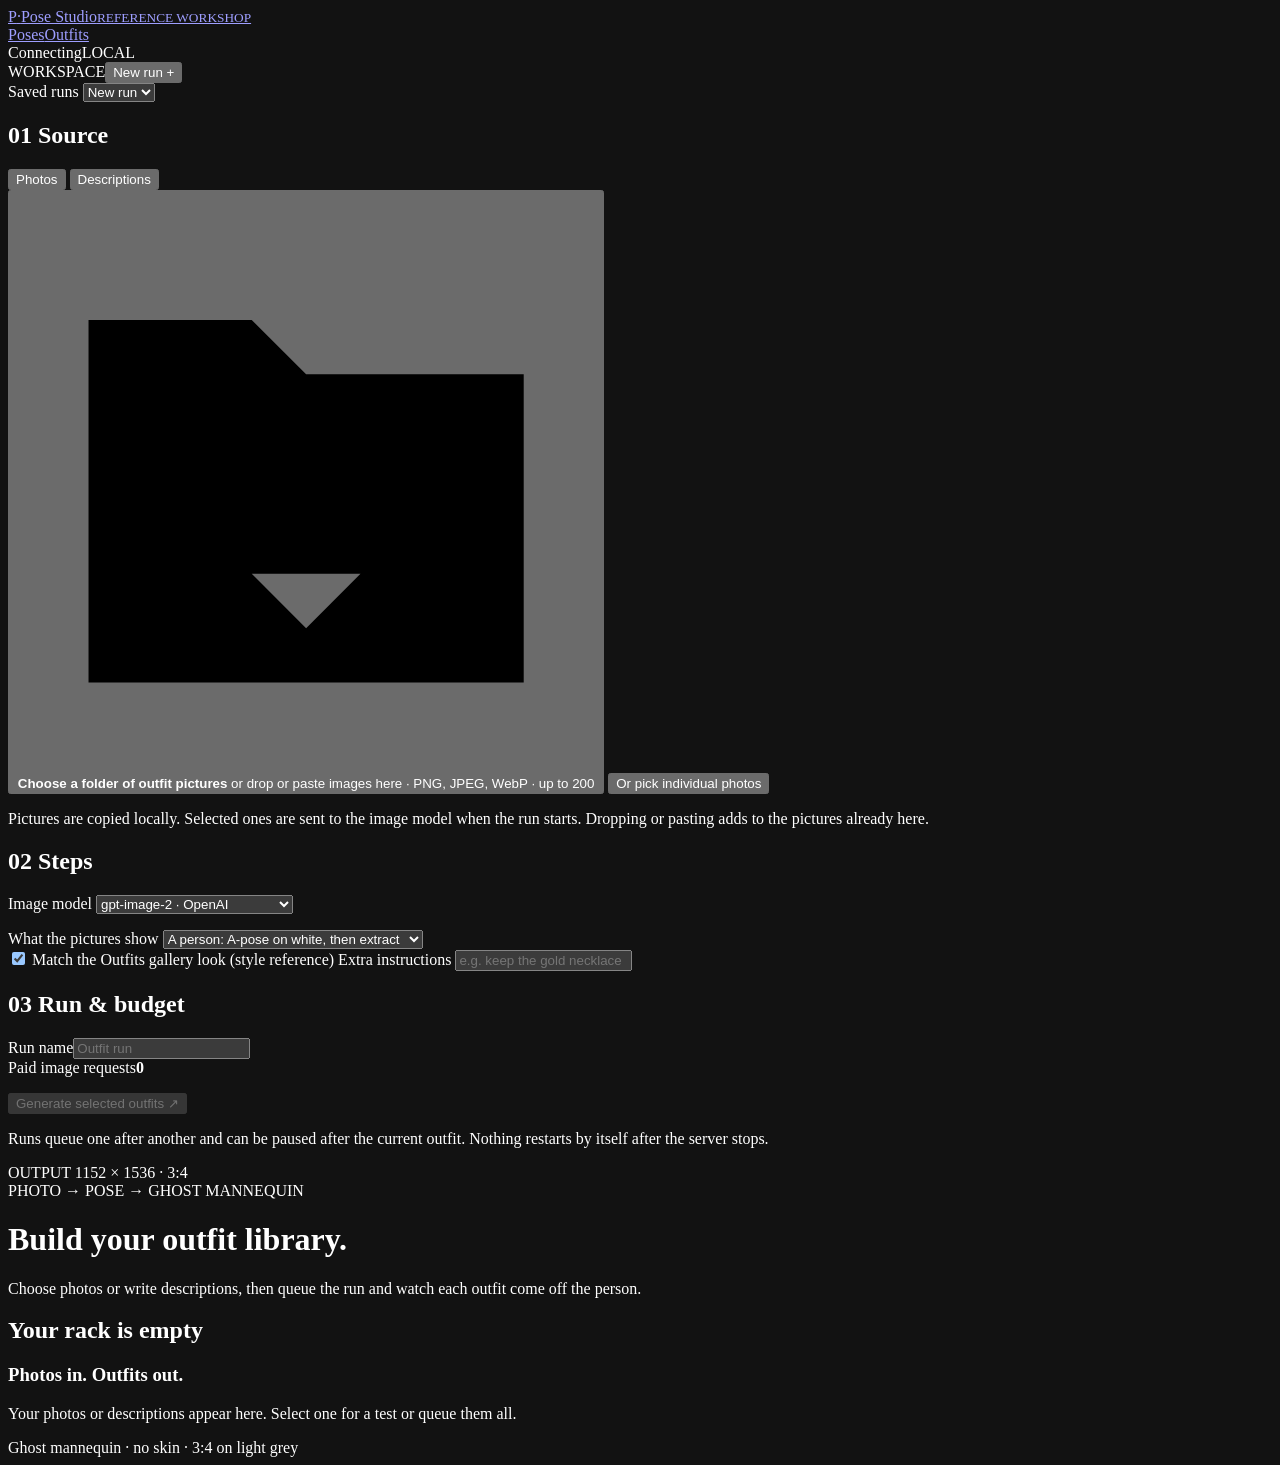
==== scripts/pose_studio_web/outfits.html @ 36d77793 "Pose Studio Outfits page: queued runs from photos, flat lays or collages, and descriptions Photos of" ====
<!doctype html>
<html lang="en">
<head>
  <meta charset="utf-8">
  <meta name="viewport" content="width=device-width, initial-scale=1">
  <meta name="color-scheme" content="dark">
  <title>Outfit Studio</title>
  <link rel="stylesheet" href="/static/studio.css">
  <script src="/static/outfits.js" defer></script>
</head>
<body>
  <header class="topbar">
    <a class="brand" href="/" aria-label="Pose Studio home"><span class="brand-mark">P<span>·</span></span><span>Pose Studio<small>REFERENCE WORKSHOP</small></span></a>
    <nav class="pages"><a href="/">Poses</a><a href="/outfits" aria-current="page">Outfits</a></nav>
    <div class="connection"><span class="dot" id="connection-dot"></span><span id="connection-label">Connecting</span><span class="local-badge">LOCAL</span></div>
  </header>
  <div class="layout">
    <aside class="controls">
      <div class="section-heading"><span class="eyebrow">WORKSPACE</span><button id="new-run" class="text-button" type="button">New run +</button></div>
      <label for="history">Saved runs</label>
      <select id="history"><option value="">New run</option></select>

      <section class="control-section">
        <h2><span class="step">01</span> Source</h2>
        <div class="mode-tabs" role="tablist" aria-label="Outfit source">
          <button id="tab-photo" role="tab" type="button" aria-selected="true">Photos</button>
          <button id="tab-text" role="tab" type="button" aria-selected="false">Descriptions</button>
        </div>
        <div id="photo-mode">
          <button class="dropzone" id="folder-button" type="button">
            <svg viewBox="0 0 32 32" aria-hidden="true"><path d="M4 10V7h9l3 3h12v17H4zM4 13h24M16 17v7m-3-3 3 3 3-3"/></svg>
            <strong id="folder-title">Choose a folder of outfit pictures</strong>
            <span id="folder-subtitle">or drop or paste images here · PNG, JPEG, WebP · up to 200</span>
          </button>
          <button id="files-button" type="button" class="text-button preset">Or pick individual photos</button>
          <input type="file" id="folder-input" webkitdirectory multiple hidden>
          <input type="file" id="files-input" accept="image/png,image/jpeg,image/webp" multiple hidden>
          <progress id="upload-progress" max="1" value="0" hidden aria-label="Photo upload progress"></progress>
          <p class="help">Pictures are copied locally. Selected ones are sent to the image model when the run starts. Dropping or pasting adds to the pictures already here.</p>
        </div>
        <div id="text-mode" hidden>
          <label for="outfit-texts">One outfit per line <span id="text-count" class="label-end"></span></label>
          <textarea id="outfit-texts" rows="8" spellcheck="true" placeholder="a cropped pink cardigan, a white pleated tennis skirt, white crew socks and white sneakers&#10;a navy blazer, cream trousers and brown loafers"></textarea>
          <p class="help">Name the shoes. If you leave them out, the model tends to copy the style reference's loafers.</p>
        </div>
      </section>

      <section class="control-section">
        <h2><span class="step">02</span> Steps</h2>
        <label for="provider">Image model</label>
        <select id="provider">
          <option value="openai">gpt-image-2 · OpenAI</option>
          <option value="spicy">Seedream 5.5 edit · SpicyAPI</option>
        </select>
        <p class="help" id="provider-note"></p>
        <div id="pose-field">
          <label for="pose">What the pictures show</label>
          <select id="pose">
            <option value="a-pose">A person: A-pose on white, then extract</option>
            <option value="i-pose">A person: I-pose on white, then extract</option>
            <option value="skip">A person: extract straight from the photo</option>
            <option value="collage">Flat lay or collage: assemble the pieces</option>
          </select>
        </div>
        <label class="check"><input type="checkbox" id="use-style" checked> Match the Outfits gallery look (style reference)</label>
        <label for="extra">Extra instructions</label>
        <input id="extra" maxlength="1000" placeholder="e.g. keep the gold necklace">
      </section>

      <section class="control-section">
        <h2><span class="step">03</span> Run &amp; budget</h2>
        <label for="run-name">Run name</label><input id="run-name" placeholder="Outfit run" maxlength="100">
        <div class="two-fields" id="spicy-caps" hidden>
          <div><label for="per-image">Cap per image · USD</label><input id="per-image" type="number" min="0.001" step="0.001" value="0.060"></div>
          <div><label for="total-cap">Total cap · USD</label><input id="total-cap" type="number" min="0.001" step="0.01" value="3.00"></div>
        </div>
        <div class="budget"><span>Paid image requests</span><strong id="ceiling">0</strong></div>
        <p class="help" id="budget-note"></p>
        <button id="generate" class="primary" type="button" disabled>Generate selected outfits <span>↗</span></button>
        <p class="help">Runs queue one after another and can be paused after the current outfit. Nothing restarts by itself after the server stops.</p>
      </section>
      <div class="model-label">OUTPUT <span id="output-size">1152 × 1536 · 3:4</span></div>
    </aside>

    <main>
      <div class="workspace-heading"><div><span class="eyebrow">PHOTO → POSE → GHOST MANNEQUIN</span><h1 id="workspace-title">Build your outfit library.</h1><p id="workspace-subtitle">Choose photos or write descriptions, then queue the run and watch each outfit come off the person.</p></div></div>
      <div id="notice" role="alert" hidden></div>
      <div id="run-panel" hidden>
        <div class="run-top"><div><span id="run-state" class="status-pill"></span><span id="run-progress-label"></span></div><div class="run-actions"><button id="reuse" class="secondary" type="button">Use settings for new run</button><button id="pause" class="secondary" type="button">Pause after current</button><button id="resume" class="primary compact" type="button" hidden>Resume run</button></div></div>
        <progress id="run-progress" value="0" max="1" aria-label="Run progress"></progress>
        <div class="run-metrics"><span>Paid requests <strong id="requests">0</strong></span><span id="charged-metric" hidden>Charged ceiling <strong id="charged">$0.000</strong></span><span id="cap-metric" hidden>Total cap <strong id="run-cap">$0.00</strong></span><span>Failed <strong id="failed">0</strong></span></div>
        <p id="run-message" class="help"></p>
        <p class="destination"><span>RUN FOLDER</span><code id="destination"></code></p>
        <section id="curation" class="curation" hidden>
          <div class="curation-heading"><h2>Captions &amp; gallery</h2></div>
          <div class="curation-actions">
            <label for="caption-provider">Vision model</label>
            <select id="caption-provider"><option value="xai">Grok 4.7 · xAI</option><option value="spicy">Nemotron VL · SpicyAPI</option></select>
            <button id="caption" class="secondary" type="button">Caption outfits</button>
            <button id="caption-all" class="text-button" type="button">Redo all captions</button>
          </div>
          <p class="help">Captions write each outfit's label, prompt and tags. One paid vision request per outfit.</p>
          <p id="caption-status" class="help" role="status"></p>
          <div class="save-grid">
            <div><label for="gallery">Gallery folder</label><input id="gallery" list="gallery-list" value="My Outfits" maxlength="60"><datalist id="gallery-list"></datalist></div>
            <div><label for="category">Category when an outfit has none</label><input id="category" value="Custom" maxlength="40"></div>
          </div>
          <button id="save" class="primary compact" type="button">Save outfits to gallery</button>
          <p id="save-status" class="help" role="status"></p>
        </section>
      </div>
      <div class="gallery-toolbar"><div><h2 id="gallery-title">Your rack is empty</h2><span id="gallery-count" class="muted"></span></div><div id="selection-tools" hidden><button id="select-all" type="button" class="text-button">Select all</button><button id="select-none" type="button" class="text-button">Clear</button></div></div>
      <div id="empty-state">
        <h3>Photos in. Outfits out.</h3><p>Your photos or descriptions appear here. Select one for a test or queue them all.</p><span class="empty-footnote">Ghost mannequin · no skin · 3:4 on light grey</span>
      </div>
      <div id="gallery" class="gallery"></div>
    </main>
  </div>
  <dialog id="detail">
    <div class="dialog-header"><div><span class="eyebrow">OUTFIT CHECK</span><h2 id="detail-title"></h2></div><button id="close-detail" class="secondary" type="button">Close</button></div>
    <div class="comparison-caption"><p id="detail-status"></p><div class="comparison-actions"><button id="redo-pose" type="button" class="secondary">Regenerate pose</button><button id="redo-outfit" type="button" class="secondary">Regenerate outfit</button><button id="detail-delete" type="button" class="text-button card-delete">Delete</button><a id="detail-download" download="outfit.png" hidden>Download PNG ↗</a></div></div>
    <div class="comparison-layout">
      <div class="triptych">
        <figure class="stage" id="detail-source"><figcaption>Photo</figcaption><div class="frame"><img alt="Source photo" hidden><span>No photo</span></div></figure>
        <figure class="stage" id="detail-posed"><figcaption>Posed on white</figcaption><div class="frame"><img alt="Posed person on white" hidden><span>Not posed</span></div></figure>
        <figure class="stage" id="detail-outfit"><figcaption>Outfit</figcaption><div class="frame"><img alt="Ghost-mannequin outfit" hidden><span>Not ready</span></div></figure>
      </div>
      <form id="outfit-editor">
        <label for="edit-label">Label</label><input id="edit-label" maxlength="120">
        <label for="edit-prompt">Prompt text</label><textarea id="edit-prompt" rows="4" maxlength="600"></textarea>
        <label for="edit-category">Category</label><input id="edit-category" maxlength="40">
        <label for="edit-tags">Tags · comma separated</label><textarea id="edit-tags" rows="3" maxlength="900"></textarea>
        <div class="drawing-edit-actions"><button id="save-edit" class="primary compact" type="submit">Save changes</button></div>
        <p id="edit-status" class="help" role="status"></p>
      </form>
    </div>
  </dialog>
</body>
</html>
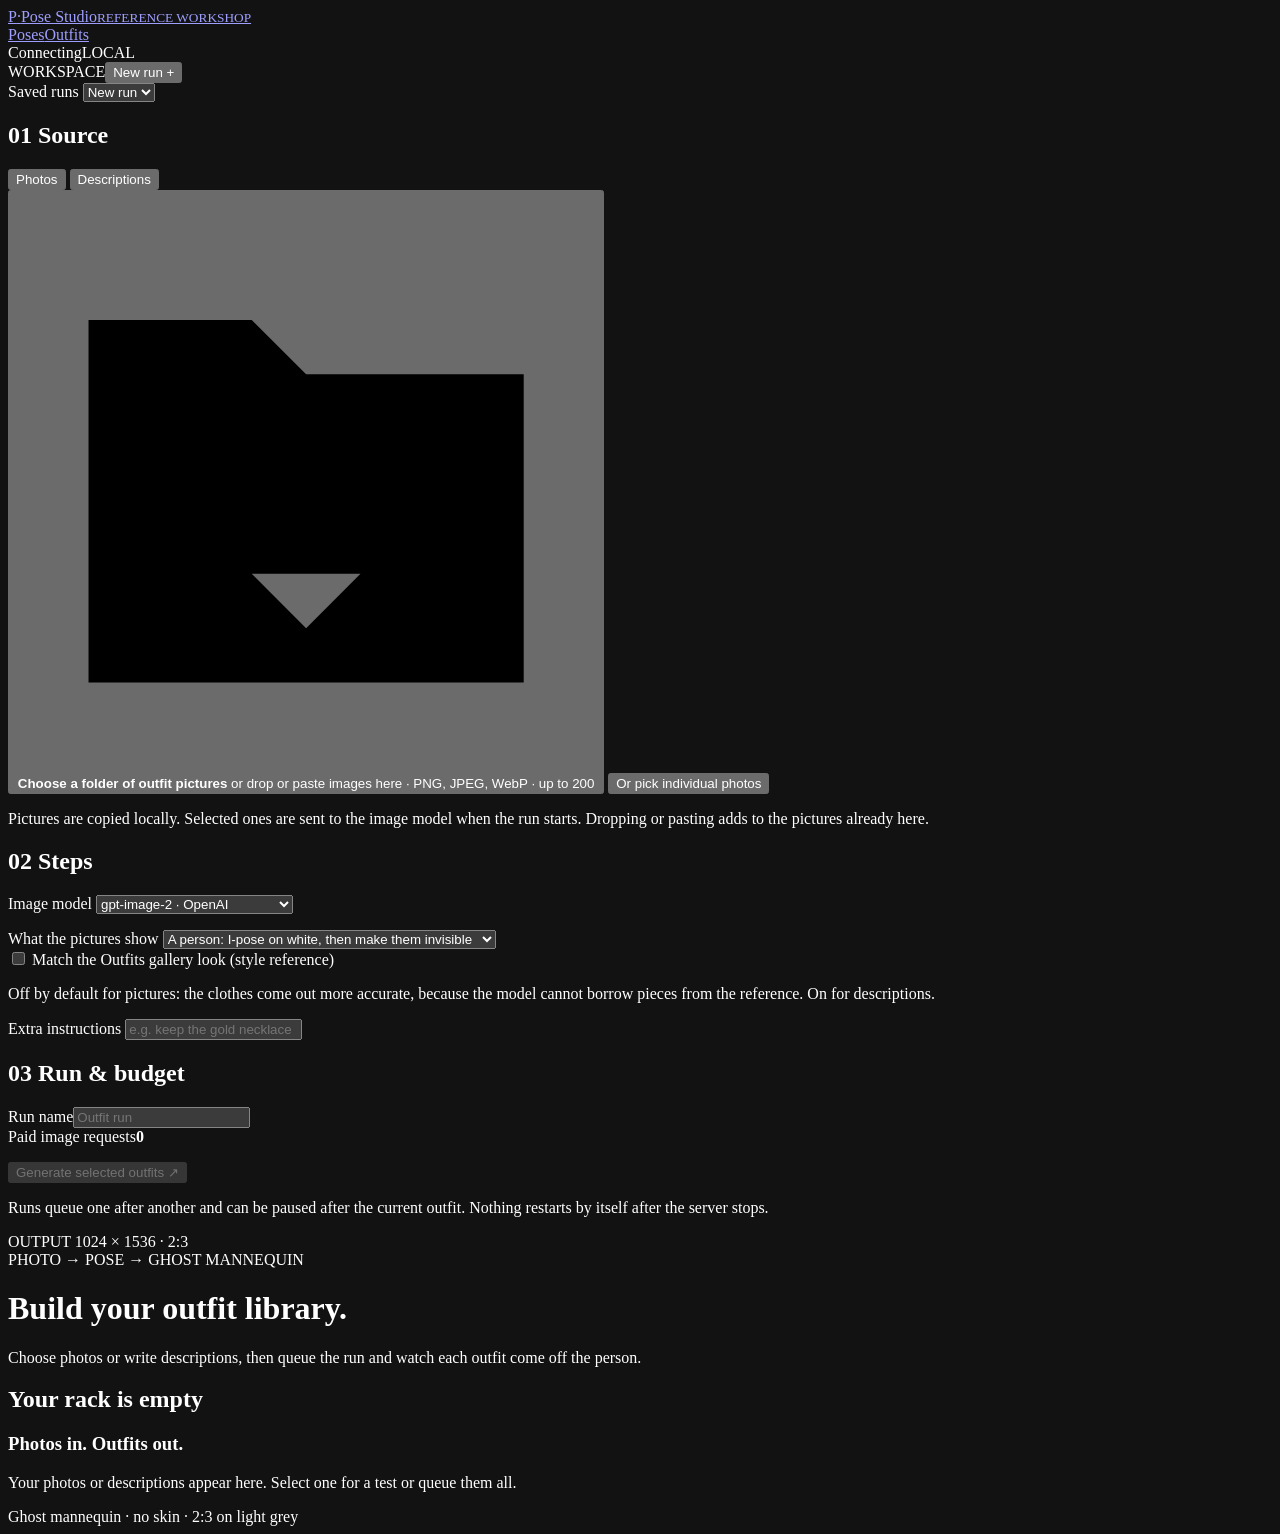
==== commit efc0aed4: "Outfits page: accurate two-step extraction by default, logo and skin check, 2:3 output - Default for" ====
--- a/scripts/pose_studio_web/outfits.html
+++ b/scripts/pose_studio_web/outfits.html
@@ -56,13 +56,14 @@
         <div id="pose-field">
           <label for="pose">What the pictures show</label>
           <select id="pose">
-            <option value="a-pose">A person: A-pose on white, then extract</option>
-            <option value="i-pose">A person: I-pose on white, then extract</option>
+            <option value="i-pose">A person: I-pose on white, then make them invisible</option>
+            <option value="a-pose">A person: A-pose on white, then make them invisible</option>
             <option value="skip">A person: extract straight from the photo</option>
             <option value="collage">Flat lay or collage: assemble the pieces</option>
           </select>
         </div>
-        <label class="check"><input type="checkbox" id="use-style" checked> Match the Outfits gallery look (style reference)</label>
+        <label class="check"><input type="checkbox" id="use-style"> Match the Outfits gallery look (style reference)</label>
+        <p class="help">Off by default for pictures: the clothes come out more accurate, because the model cannot borrow pieces from the reference. On for descriptions.</p>
         <label for="extra">Extra instructions</label>
         <input id="extra" maxlength="1000" placeholder="e.g. keep the gold necklace">
       </section>
@@ -79,7 +80,7 @@
         <button id="generate" class="primary" type="button" disabled>Generate selected outfits <span>↗</span></button>
         <p class="help">Runs queue one after another and can be paused after the current outfit. Nothing restarts by itself after the server stops.</p>
       </section>
-      <div class="model-label">OUTPUT <span id="output-size">1152 × 1536 · 3:4</span></div>
+      <div class="model-label">OUTPUT <span id="output-size">1024 × 1536 · 2:3</span></div>
     </aside>
 
     <main>
@@ -99,7 +100,7 @@
             <button id="caption" class="secondary" type="button">Caption outfits</button>
             <button id="caption-all" class="text-button" type="button">Redo all captions</button>
           </div>
-          <p class="help">Captions write each outfit's label, prompt and tags. One paid vision request per outfit.</p>
+          <p class="help">Captions write each outfit's label, prompt and tags, and check it for logos and visible skin. Flagged outfits are held back from saving. One paid vision request per outfit.</p>
           <p id="caption-status" class="help" role="status"></p>
           <div class="save-grid">
             <div><label for="gallery">Gallery folder</label><input id="gallery" list="gallery-list" value="My Outfits" maxlength="60"><datalist id="gallery-list"></datalist></div>
@@ -111,7 +112,7 @@
       </div>
       <div class="gallery-toolbar"><div><h2 id="gallery-title">Your rack is empty</h2><span id="gallery-count" class="muted"></span></div><div id="selection-tools" hidden><button id="select-all" type="button" class="text-button">Select all</button><button id="select-none" type="button" class="text-button">Clear</button></div></div>
       <div id="empty-state">
-        <h3>Photos in. Outfits out.</h3><p>Your photos or descriptions appear here. Select one for a test or queue them all.</p><span class="empty-footnote">Ghost mannequin · no skin · 3:4 on light grey</span>
+        <h3>Photos in. Outfits out.</h3><p>Your photos or descriptions appear here. Select one for a test or queue them all.</p><span class="empty-footnote">Ghost mannequin · no skin · 2:3 on light grey</span>
       </div>
       <div id="gallery" class="gallery"></div>
     </main>
@@ -130,6 +131,7 @@
         <label for="edit-prompt">Prompt text</label><textarea id="edit-prompt" rows="4" maxlength="600"></textarea>
         <label for="edit-category">Category</label><input id="edit-category" maxlength="40">
         <label for="edit-tags">Tags · comma separated</label><textarea id="edit-tags" rows="3" maxlength="900"></textarea>
+        <label class="check" id="cleared-field" hidden><input type="checkbox" id="edit-cleared"> I checked it: no logo, no skin. Allow saving.</label>
         <div class="drawing-edit-actions"><button id="save-edit" class="primary compact" type="submit">Save changes</button></div>
         <p id="edit-status" class="help" role="status"></p>
       </form>
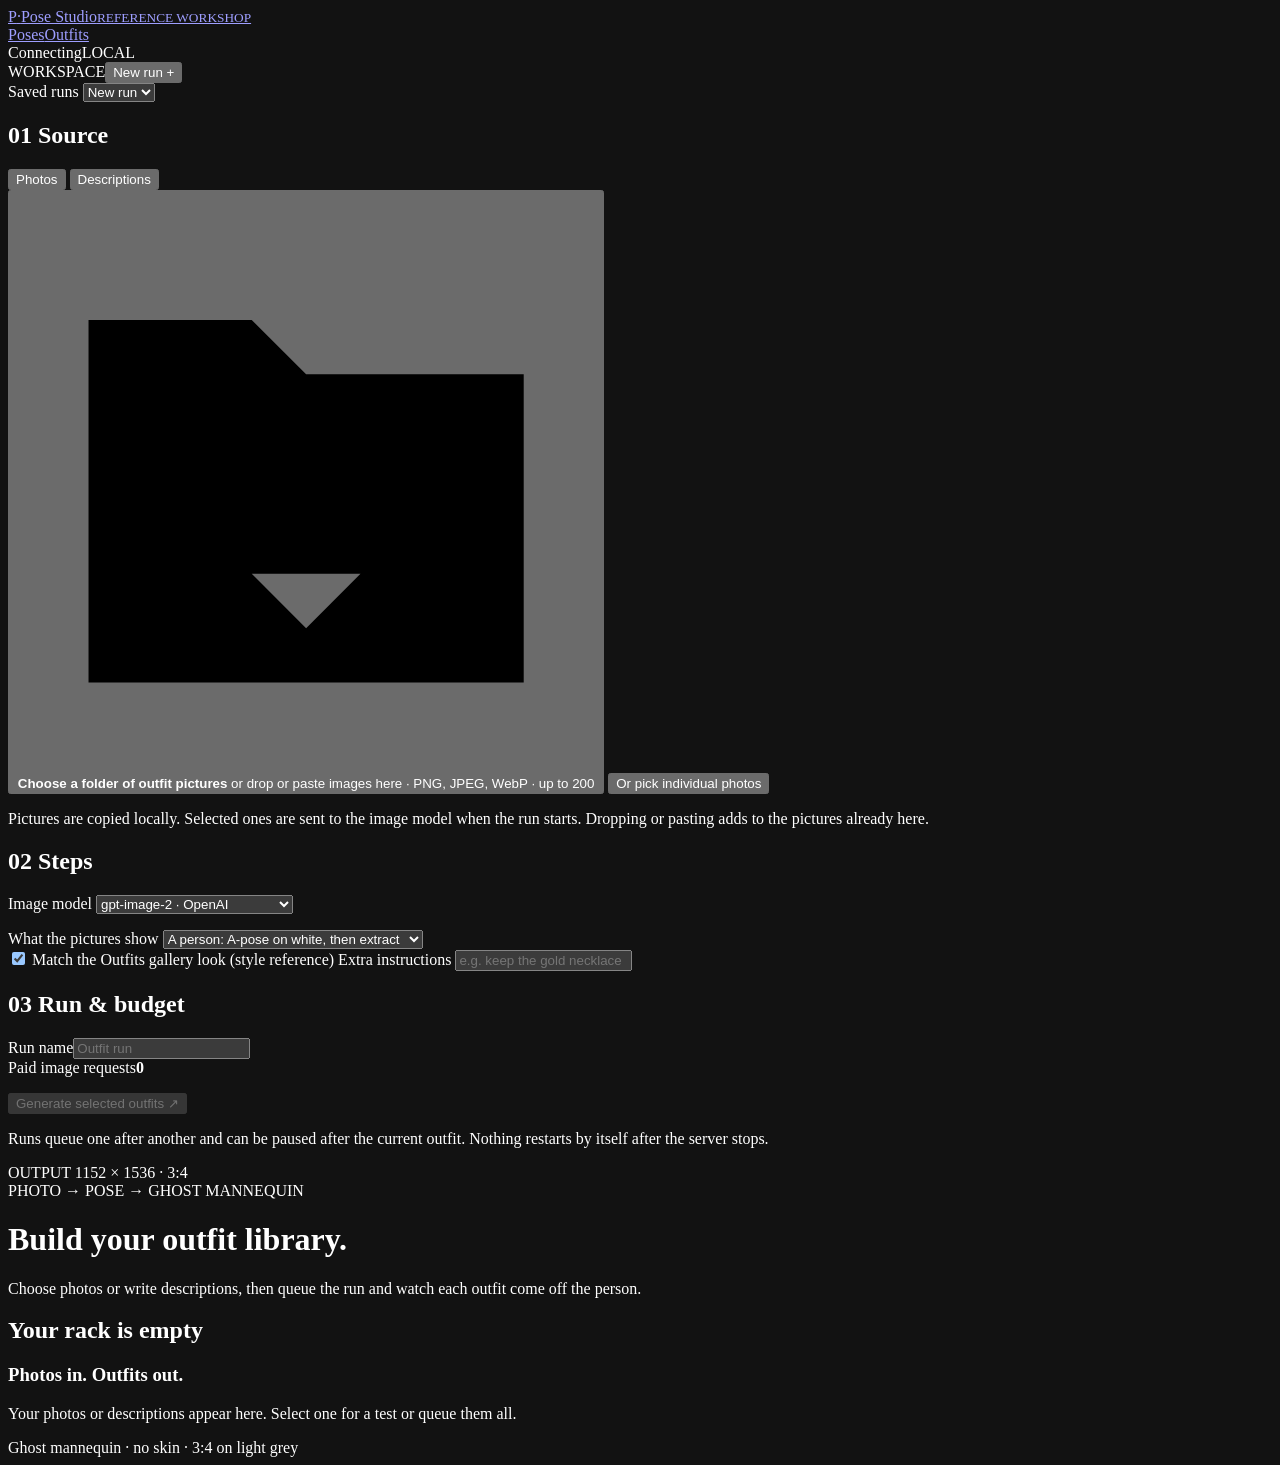
==== commit 056d5b41: "Outfits page: result cards were invisible (duplicate gallery id) The gallery-folder input and the ca" ====
--- a/scripts/pose_studio_web/outfits.html
+++ b/scripts/pose_studio_web/outfits.html
@@ -56,14 +56,13 @@
         <div id="pose-field">
           <label for="pose">What the pictures show</label>
           <select id="pose">
-            <option value="i-pose">A person: I-pose on white, then make them invisible</option>
-            <option value="a-pose">A person: A-pose on white, then make them invisible</option>
+            <option value="a-pose">A person: A-pose on white, then extract</option>
+            <option value="i-pose">A person: I-pose on white, then extract</option>
             <option value="skip">A person: extract straight from the photo</option>
             <option value="collage">Flat lay or collage: assemble the pieces</option>
           </select>
         </div>
-        <label class="check"><input type="checkbox" id="use-style"> Match the Outfits gallery look (style reference)</label>
-        <p class="help">Off by default for pictures: the clothes come out more accurate, because the model cannot borrow pieces from the reference. On for descriptions.</p>
+        <label class="check"><input type="checkbox" id="use-style" checked> Match the Outfits gallery look (style reference)</label>
         <label for="extra">Extra instructions</label>
         <input id="extra" maxlength="1000" placeholder="e.g. keep the gold necklace">
       </section>
@@ -80,7 +79,7 @@
         <button id="generate" class="primary" type="button" disabled>Generate selected outfits <span>↗</span></button>
         <p class="help">Runs queue one after another and can be paused after the current outfit. Nothing restarts by itself after the server stops.</p>
       </section>
-      <div class="model-label">OUTPUT <span id="output-size">1024 × 1536 · 2:3</span></div>
+      <div class="model-label">OUTPUT <span id="output-size">1152 × 1536 · 3:4</span></div>
     </aside>
 
     <main>
@@ -100,10 +99,10 @@
             <button id="caption" class="secondary" type="button">Caption outfits</button>
             <button id="caption-all" class="text-button" type="button">Redo all captions</button>
           </div>
-          <p class="help">Captions write each outfit's label, prompt and tags, and check it for logos and visible skin. Flagged outfits are held back from saving. One paid vision request per outfit.</p>
+          <p class="help">Captions write each outfit's label, prompt and tags. One paid vision request per outfit.</p>
           <p id="caption-status" class="help" role="status"></p>
           <div class="save-grid">
-            <div><label for="gallery">Gallery folder</label><input id="gallery" list="gallery-list" value="My Outfits" maxlength="60"><datalist id="gallery-list"></datalist></div>
+            <div><label for="gallery-name">Gallery folder</label><input id="gallery-name" list="gallery-list" value="My Outfits" maxlength="60"><datalist id="gallery-list"></datalist></div>
             <div><label for="category">Category when an outfit has none</label><input id="category" value="Custom" maxlength="40"></div>
           </div>
           <button id="save" class="primary compact" type="button">Save outfits to gallery</button>
@@ -112,7 +111,7 @@
       </div>
       <div class="gallery-toolbar"><div><h2 id="gallery-title">Your rack is empty</h2><span id="gallery-count" class="muted"></span></div><div id="selection-tools" hidden><button id="select-all" type="button" class="text-button">Select all</button><button id="select-none" type="button" class="text-button">Clear</button></div></div>
       <div id="empty-state">
-        <h3>Photos in. Outfits out.</h3><p>Your photos or descriptions appear here. Select one for a test or queue them all.</p><span class="empty-footnote">Ghost mannequin · no skin · 2:3 on light grey</span>
+        <h3>Photos in. Outfits out.</h3><p>Your photos or descriptions appear here. Select one for a test or queue them all.</p><span class="empty-footnote">Ghost mannequin · no skin · 3:4 on light grey</span>
       </div>
       <div id="gallery" class="gallery"></div>
     </main>
@@ -131,7 +130,6 @@
         <label for="edit-prompt">Prompt text</label><textarea id="edit-prompt" rows="4" maxlength="600"></textarea>
         <label for="edit-category">Category</label><input id="edit-category" maxlength="40">
         <label for="edit-tags">Tags · comma separated</label><textarea id="edit-tags" rows="3" maxlength="900"></textarea>
-        <label class="check" id="cleared-field" hidden><input type="checkbox" id="edit-cleared"> I checked it: no logo, no skin. Allow saving.</label>
         <div class="drawing-edit-actions"><button id="save-edit" class="primary compact" type="submit">Save changes</button></div>
         <p id="edit-status" class="help" role="status"></p>
       </form>
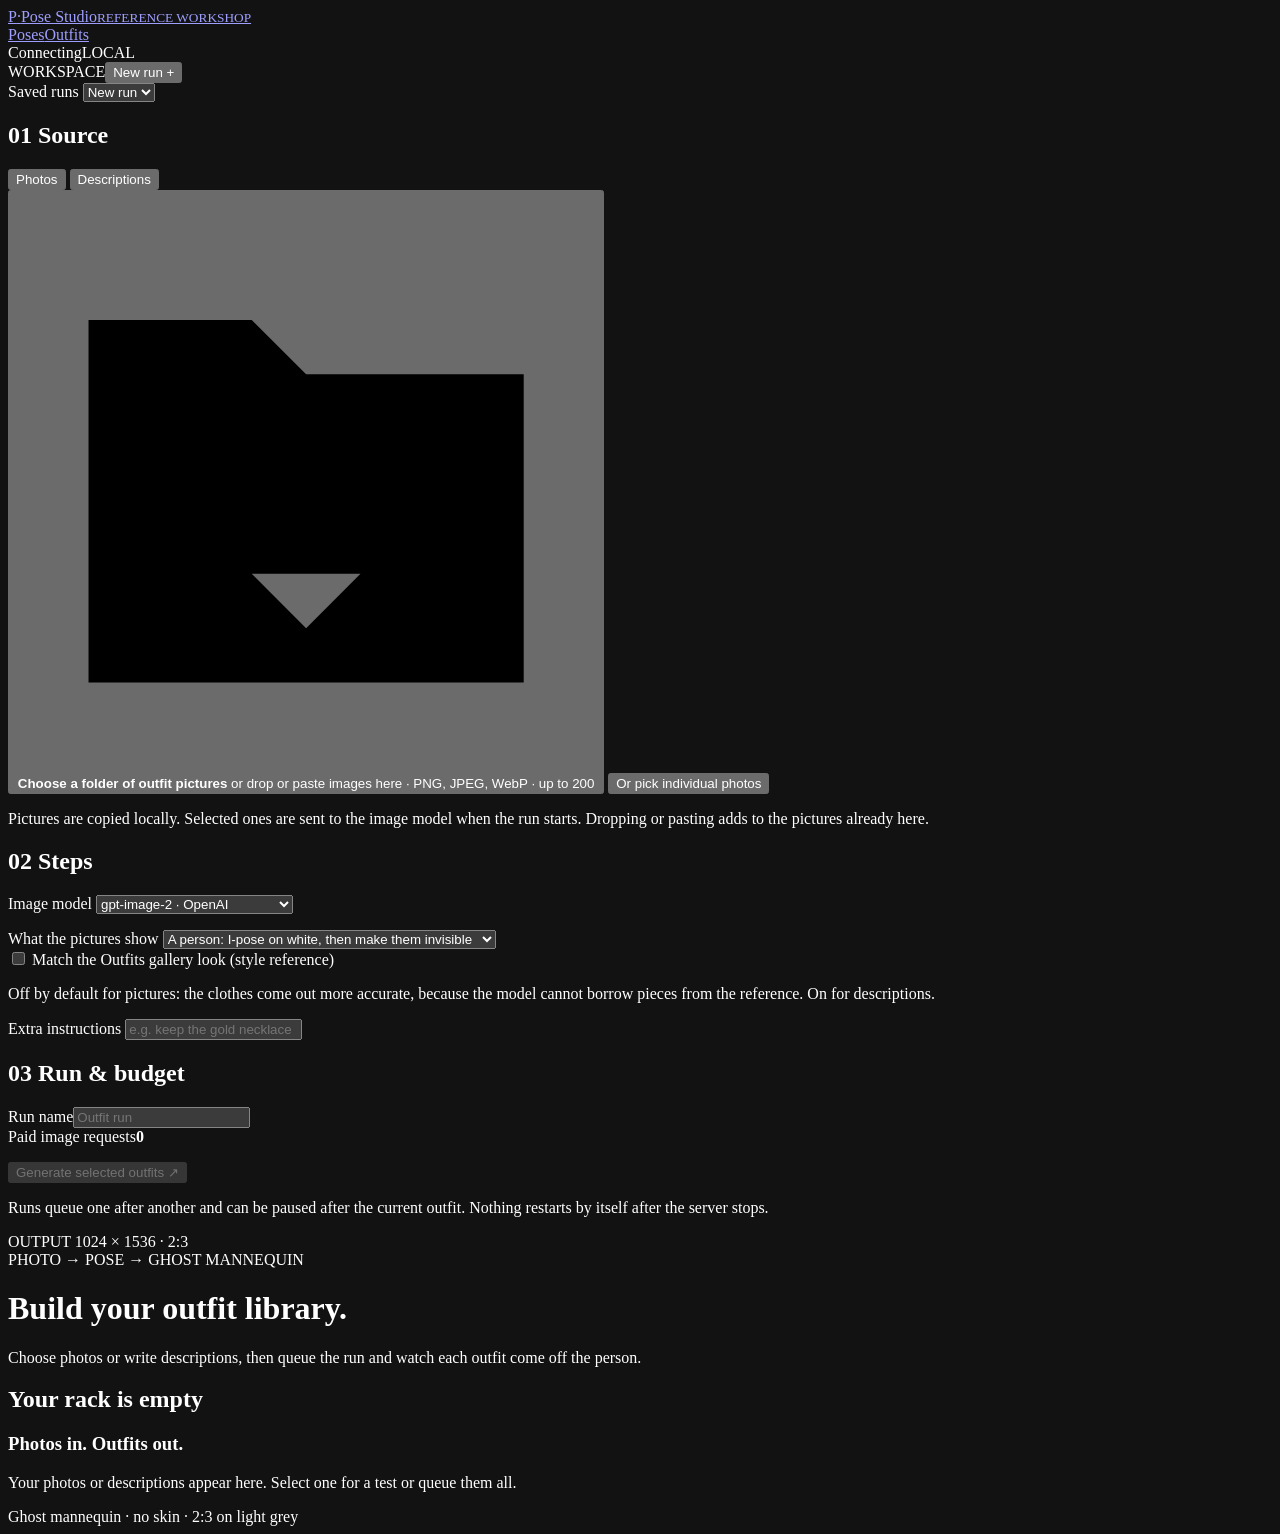
==== commit 42bbbdff: "Merge main into feature/outfit-extract-quality # Conflicts: #	tests/test_outfit_studio.py" ====
--- a/scripts/pose_studio_web/outfits.html
+++ b/scripts/pose_studio_web/outfits.html
@@ -56,13 +56,14 @@
         <div id="pose-field">
           <label for="pose">What the pictures show</label>
           <select id="pose">
-            <option value="a-pose">A person: A-pose on white, then extract</option>
-            <option value="i-pose">A person: I-pose on white, then extract</option>
+            <option value="i-pose">A person: I-pose on white, then make them invisible</option>
+            <option value="a-pose">A person: A-pose on white, then make them invisible</option>
             <option value="skip">A person: extract straight from the photo</option>
             <option value="collage">Flat lay or collage: assemble the pieces</option>
           </select>
         </div>
-        <label class="check"><input type="checkbox" id="use-style" checked> Match the Outfits gallery look (style reference)</label>
+        <label class="check"><input type="checkbox" id="use-style"> Match the Outfits gallery look (style reference)</label>
+        <p class="help">Off by default for pictures: the clothes come out more accurate, because the model cannot borrow pieces from the reference. On for descriptions.</p>
         <label for="extra">Extra instructions</label>
         <input id="extra" maxlength="1000" placeholder="e.g. keep the gold necklace">
       </section>
@@ -79,7 +80,7 @@
         <button id="generate" class="primary" type="button" disabled>Generate selected outfits <span>↗</span></button>
         <p class="help">Runs queue one after another and can be paused after the current outfit. Nothing restarts by itself after the server stops.</p>
       </section>
-      <div class="model-label">OUTPUT <span id="output-size">1152 × 1536 · 3:4</span></div>
+      <div class="model-label">OUTPUT <span id="output-size">1024 × 1536 · 2:3</span></div>
     </aside>
 
     <main>
@@ -99,7 +100,7 @@
             <button id="caption" class="secondary" type="button">Caption outfits</button>
             <button id="caption-all" class="text-button" type="button">Redo all captions</button>
           </div>
-          <p class="help">Captions write each outfit's label, prompt and tags. One paid vision request per outfit.</p>
+          <p class="help">Captions write each outfit's label, prompt and tags, and check it for logos and visible skin. Flagged outfits are held back from saving. One paid vision request per outfit.</p>
           <p id="caption-status" class="help" role="status"></p>
           <div class="save-grid">
             <div><label for="gallery-name">Gallery folder</label><input id="gallery-name" list="gallery-list" value="My Outfits" maxlength="60"><datalist id="gallery-list"></datalist></div>
@@ -111,7 +112,7 @@
       </div>
       <div class="gallery-toolbar"><div><h2 id="gallery-title">Your rack is empty</h2><span id="gallery-count" class="muted"></span></div><div id="selection-tools" hidden><button id="select-all" type="button" class="text-button">Select all</button><button id="select-none" type="button" class="text-button">Clear</button></div></div>
       <div id="empty-state">
-        <h3>Photos in. Outfits out.</h3><p>Your photos or descriptions appear here. Select one for a test or queue them all.</p><span class="empty-footnote">Ghost mannequin · no skin · 3:4 on light grey</span>
+        <h3>Photos in. Outfits out.</h3><p>Your photos or descriptions appear here. Select one for a test or queue them all.</p><span class="empty-footnote">Ghost mannequin · no skin · 2:3 on light grey</span>
       </div>
       <div id="gallery" class="gallery"></div>
     </main>
@@ -130,6 +131,7 @@
         <label for="edit-prompt">Prompt text</label><textarea id="edit-prompt" rows="4" maxlength="600"></textarea>
         <label for="edit-category">Category</label><input id="edit-category" maxlength="40">
         <label for="edit-tags">Tags · comma separated</label><textarea id="edit-tags" rows="3" maxlength="900"></textarea>
+        <label class="check" id="cleared-field" hidden><input type="checkbox" id="edit-cleared"> I checked it: no logo, no skin. Allow saving.</label>
         <div class="drawing-edit-actions"><button id="save-edit" class="primary compact" type="submit">Save changes</button></div>
         <p id="edit-status" class="help" role="status"></p>
       </form>
